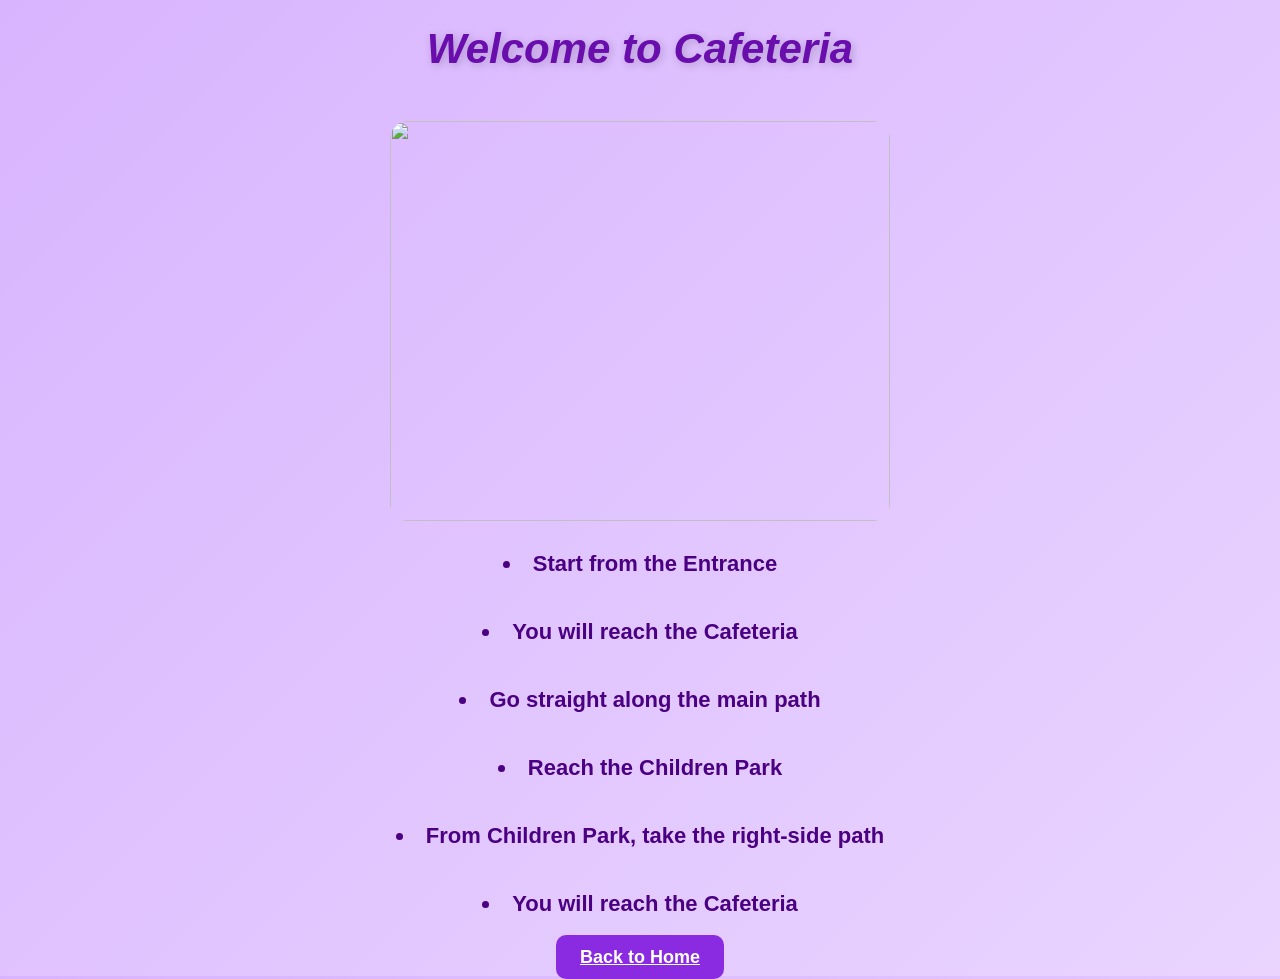
==== cafeteria.html @ 999df860 "Add files via upload" ====
<!DOC Type html>
<html>
<head>
<title> <B> Cafeteria </title>
<link rel="stylesheet" href="crystal.css">

</head>
<body>
<h1><i><center> Welcome to Cafeteria</center> </i></h1>
<center><img src = "C:\Users\Windows\Music\hTML PRO\images\Cafe1.png.png"width = "500" height = "400"><br><br>
 </center>
<center>
<li><b>Start from the Entrance</b> </li><br>
<li><b>You will reach the Cafeteria</b> </li><br>
<li><b>Go straight along the main path</b> </li><br>
<li><b>Reach the Children Park</b> </li><br>
<li><b>From Children Park, take the right-side path</b> </li><br>
<li><b>You will reach the Cafeteria</b> </li><br>
<a href = "index.html"> Back to Home </a></center>

</body>
</html>
---- crystal.css ----
body{
 font-family: 'Segoe UI', sans-serif;
background: linear-gradient(135deg, #d8b4fe, #e9d5ff);
color:#2d2d2d;
text-align:center;
}
h1{
font-size:42px;
margin-top:25px;
color:#6a0dad;
text-shadow:2px 2px 8px rgba(0, 0, 0, 0.2);
}
img{
width:500px;
height:400px;
border-radius:18px;
margin-top:20px;
box-shadow:0px 6px 18px reba(0,0,0,0.25);
transition:0.3s;
}
img:hover{
transform: scale(1.03);
}
li{
font-size:22px;
margin:12px 0;
font-weight:bold;
color:#4b0082
}
a{
background:#8a2be2;
color:white;
padding:12px 24px;
border-radius:10px;
font-size:18px;
transition:0.3s;
font-weight:bold;
}
a:hover{
background:#6a0dad;
color:#fff8dc;
}
p{
margin-top: 30px;
}
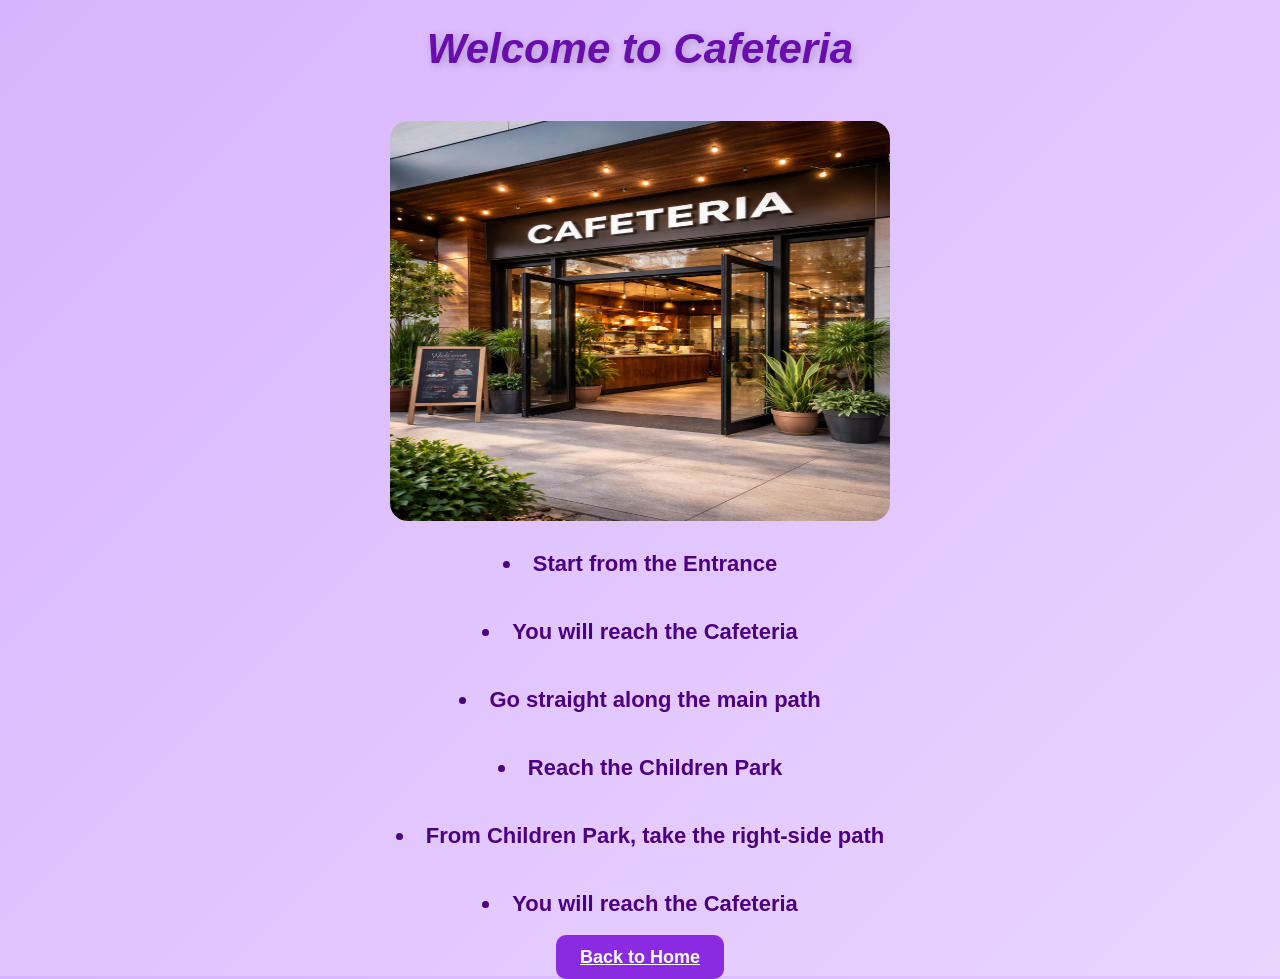
==== commit 0b7bdcb0: "Update cafeteria.html" ====
--- a/cafeteria.html
+++ b/cafeteria.html
@@ -7,7 +7,7 @@
 </head>
 <body>
 <h1><i><center> Welcome to Cafeteria</center> </i></h1>
-<center><img src = "C:\Users\Windows\Music\hTML PRO\images\Cafe1.png.png"width = "500" height = "400"><br><br>
+<center><img src = "./images/Cafe1.png.png"width = "500" height = "400"><br><br>
  </center>
 <center>
 <li><b>Start from the Entrance</b> </li><br>
